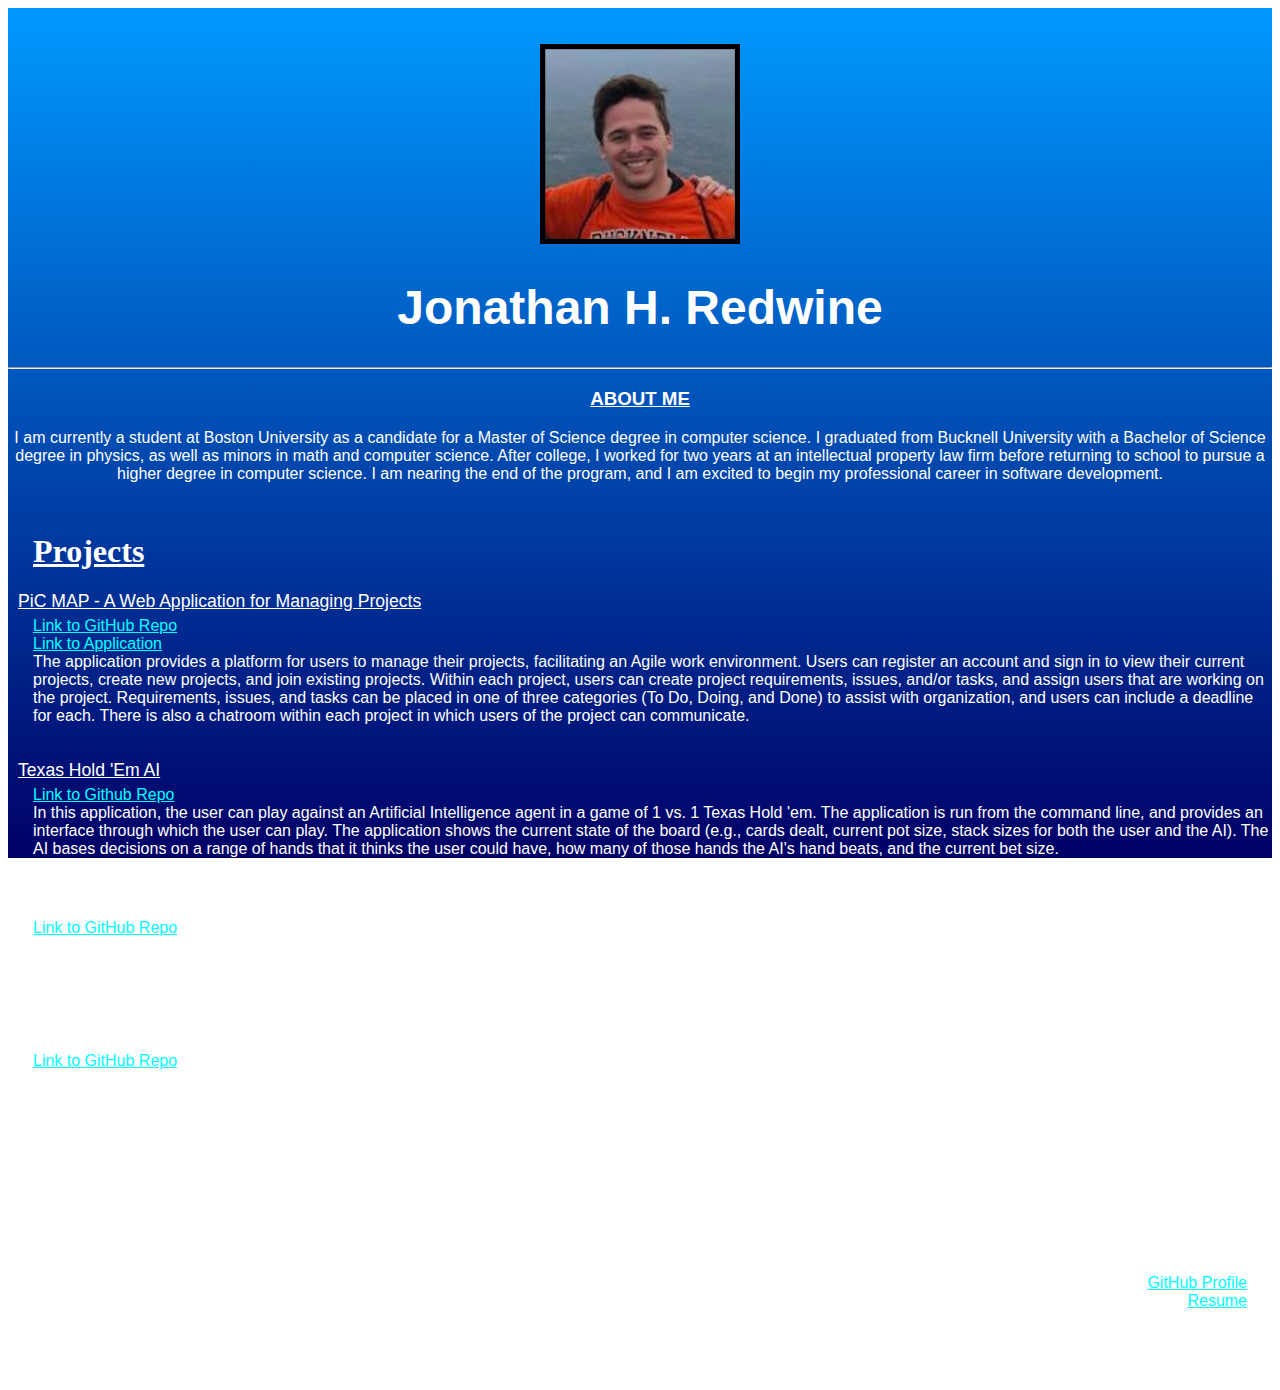
==== index.html @ f76e3702 "updated index.  added Texas Hold 'em, removed SchoolRegistrationSystem and QueueSimulation" ====
<!DOCTYPE html>

<html>
<head>
	<title>Jonathan Redwine's Portfolio</title>

	<style>
		#gradient {
			background: linear-gradient(to bottom, #0099ff 0%, #000066 100%);
		}
		#header {
			text-align: center;
			margin-top: 15px;
			font-size: 150%;
			font-family: arial;
			color: white;
		}
		#bio {
			text-align: center;
			margin-top: 10px;
			margin-bottom: 50px;
			font-size: 100%;
			font-family: arial;
			color: white;
		}
		#projectTitle {
			margin-top: 20px;
			margin-left: 10px;
			font-size: 110%;
			font-family: arial;
			color: white;
			text-decoration:underline;
		}
		#projectInfo {
			margin-top: 5px;
			margin-left: 25px;
			margin-bottom: 35px;
			font-size: 100%;
			font-family: arial;
			color: white;
		}
		#contactInfo {
			margin-top: 25px;
			margin-right: 25px;
			text-align: right;
			font-family: arial;
			color: white;
		}
	</style>
</head>
<body>
	<div id="gradient">
	<br><br>
	<center><img src="bioPic3.jpg" alt="pic" width="200" height="200"></center>
	<div id="header">
		<h1>Jonathan H. Redwine</h1>
	</div>
	<hr>
	<div id="bio">
		<h3 style="text-decoration:underline">ABOUT ME</h3>
		I am currently a student at Boston University as a candidate for a Master of Science degree in computer science.  I graduated from Bucknell University with a Bachelor of Science degree in physics, as well as minors in math and computer science.  After college, I worked for two years at an intellectual property law firm before returning to school to pursue a higher degree in computer science.  I am nearing the end of the program, and I am excited to begin my professional career in software development.
	</div>
	<h1 style="color:white; text-decoration:underline; margin-left:25px;">Projects</h1>
	<div id="projectTitle">PiC MAP - A Web Application for Managing Projects<br></div>
	<div id="projectInfo">
		<a href="https://github.com/PiC-MAP/PiC-MAP.github.io" style="color:aqua">Link to GitHub Repo</a><br>
		<a href="http://picmapmanager.herokuapp.com/" style="color:aqua">Link to Application</a><br>
		The application provides a platform for users to manage their projects, facilitating an Agile work environment.  Users can register an account and sign in to view their current projects, create new projects, and join existing projects.  Within each project, users can create project requirements, issues, and/or tasks, and assign users that are working on the project.  Requirements, issues, and tasks can be placed in one of three categories (To Do, Doing, and Done) to assist with organization, and users can include a deadline for each. There is also a chatroom within each project in which users of the project can communicate.
	</div>
	<div id="projectTitle">Texas Hold 'Em AI<br></div>
	<div id="projectInfo">
		<a href="https://github.com/redwine168/TexasHoldEm" style="color:aqua">Link to Github Repo</a><br>
		In this application, the user can play against an Artificial Intelligence agent in a game of 1 vs. 1 Texas Hold 'em.  The application is run from the command line, and provides an interface through which the user can play.  The application shows the current state of the board (e.g., cards dealt, current pot size, stack sizes for both the user and the AI).  The AI bases decisions on a range of hands that it thinks the user could have, how many of those hands the AI's hand beats, and the current bet size.
	</div>
	</div>
	<div id="projectTitle">Analysis of Different Algorithms for Generating Prime Numbers<br></div>
	<div id="projectInfo">
		<a href="https://github.com/redwine168/PrimeNumberAnalysis" style="color:aqua">Link to GitHub Repo</a><br>
		This console application examines various algorithms for determining the primality of an integer N.  The program lets the user generate an input number of prime numbers using one of a few algorithms.  In particular, I explored an algorithm that tries to quicken a brute force algorithm for determining the primality of an integer N (checking each integer from 1 to N as a factor of N).  The algorithm relies on the fact that you need only check prime numbers less than N, as checking composite numbers is redundant.
	</div>
	<div id="projectTitle">Tic-Tac-Toe AI<br></div>
	<div id="projectInfo">
		<a href="https://github.com/redwine168/TicTacToe" style="color:aqua">Link to GitHub Repo</a><br>
		This console application provides an interface for playing against an AI in Tic-Tac-Toe.  The user may go first or second in a game, and may enter move selections by inputting the index of the location at which they wish to play.  The current state of the board (as well as a board showing move location indices) is displayed after each turn.  The AI is designed according to an algorithm that prevents it from ever losing.
	</div>
	<br><br><br>
	<div id="contactInfo">
		Jonathan Redwine<br>
		jredwine1@gmail.com<br>
		<a href="https://github.com/redwine168" style="color:aqua">GitHub Profile</a><br>
		<a href="http://redwine168.github.io/resume.pdf" style="color:aqua" download>Resume</a>
	</div>
	<br><br><br><br>
	</div>
</body>

</html>
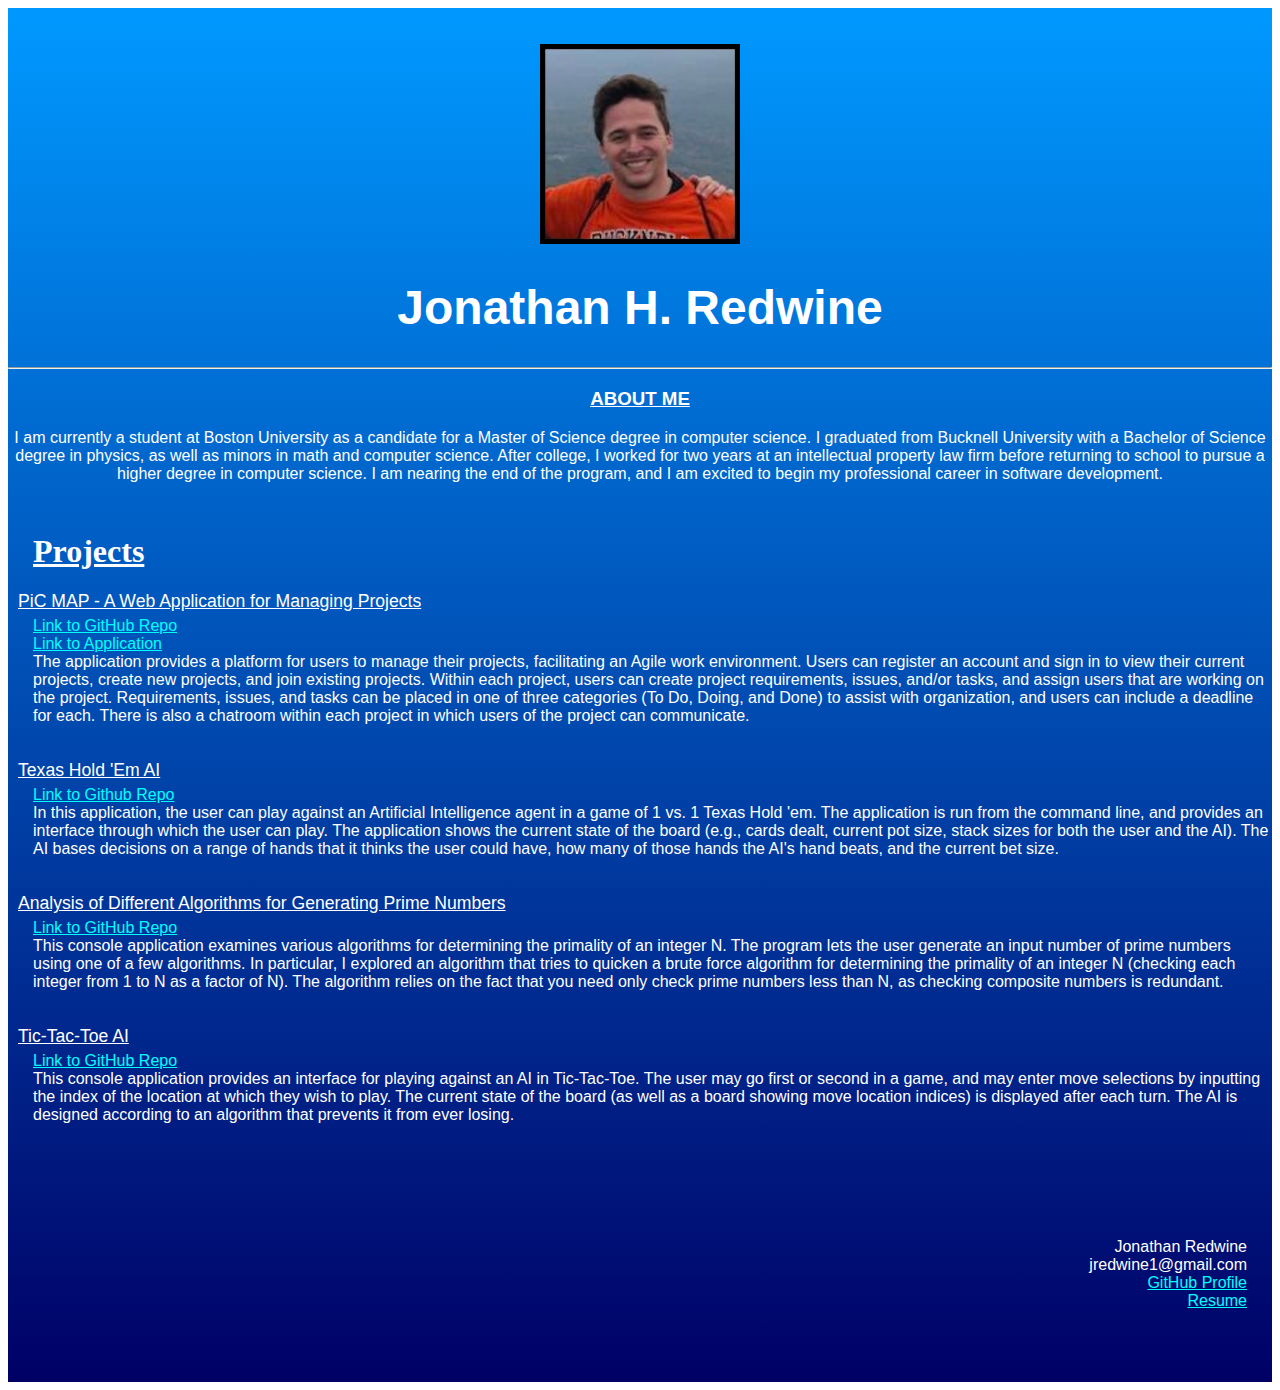
==== commit 7e5ef509: "fixed error" ====
--- a/index.html
+++ b/index.html
@@ -72,7 +72,6 @@
 		<a href="https://github.com/redwine168/TexasHoldEm" style="color:aqua">Link to Github Repo</a><br>
 		In this application, the user can play against an Artificial Intelligence agent in a game of 1 vs. 1 Texas Hold 'em.  The application is run from the command line, and provides an interface through which the user can play.  The application shows the current state of the board (e.g., cards dealt, current pot size, stack sizes for both the user and the AI).  The AI bases decisions on a range of hands that it thinks the user could have, how many of those hands the AI's hand beats, and the current bet size.
 	</div>
-	</div>
 	<div id="projectTitle">Analysis of Different Algorithms for Generating Prime Numbers<br></div>
 	<div id="projectInfo">
 		<a href="https://github.com/redwine168/PrimeNumberAnalysis" style="color:aqua">Link to GitHub Repo</a><br>
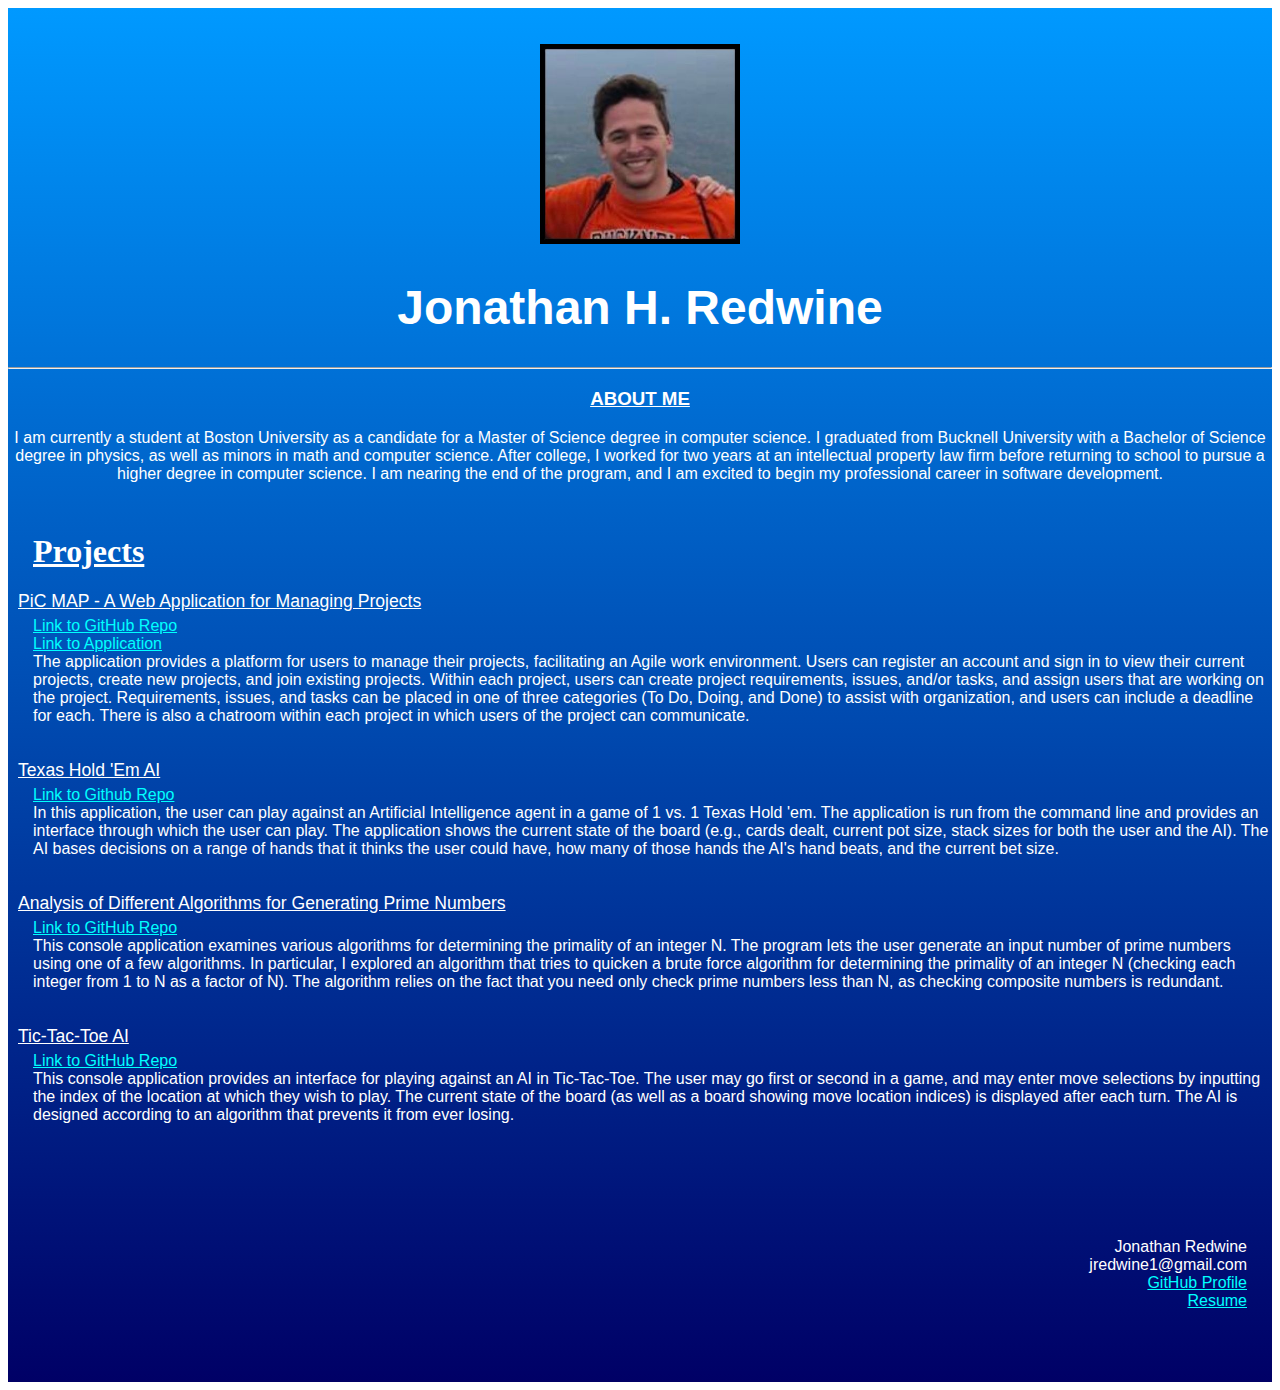
==== commit cfd6a802: "removed comma" ====
--- a/index.html
+++ b/index.html
@@ -70,7 +70,7 @@
 	<div id="projectTitle">Texas Hold 'Em AI<br></div>
 	<div id="projectInfo">
 		<a href="https://github.com/redwine168/TexasHoldEm" style="color:aqua">Link to Github Repo</a><br>
-		In this application, the user can play against an Artificial Intelligence agent in a game of 1 vs. 1 Texas Hold 'em.  The application is run from the command line, and provides an interface through which the user can play.  The application shows the current state of the board (e.g., cards dealt, current pot size, stack sizes for both the user and the AI).  The AI bases decisions on a range of hands that it thinks the user could have, how many of those hands the AI's hand beats, and the current bet size.
+		In this application, the user can play against an Artificial Intelligence agent in a game of 1 vs. 1 Texas Hold 'em.  The application is run from the command line and provides an interface through which the user can play.  The application shows the current state of the board (e.g., cards dealt, current pot size, stack sizes for both the user and the AI).  The AI bases decisions on a range of hands that it thinks the user could have, how many of those hands the AI's hand beats, and the current bet size.
 	</div>
 	<div id="projectTitle">Analysis of Different Algorithms for Generating Prime Numbers<br></div>
 	<div id="projectInfo">
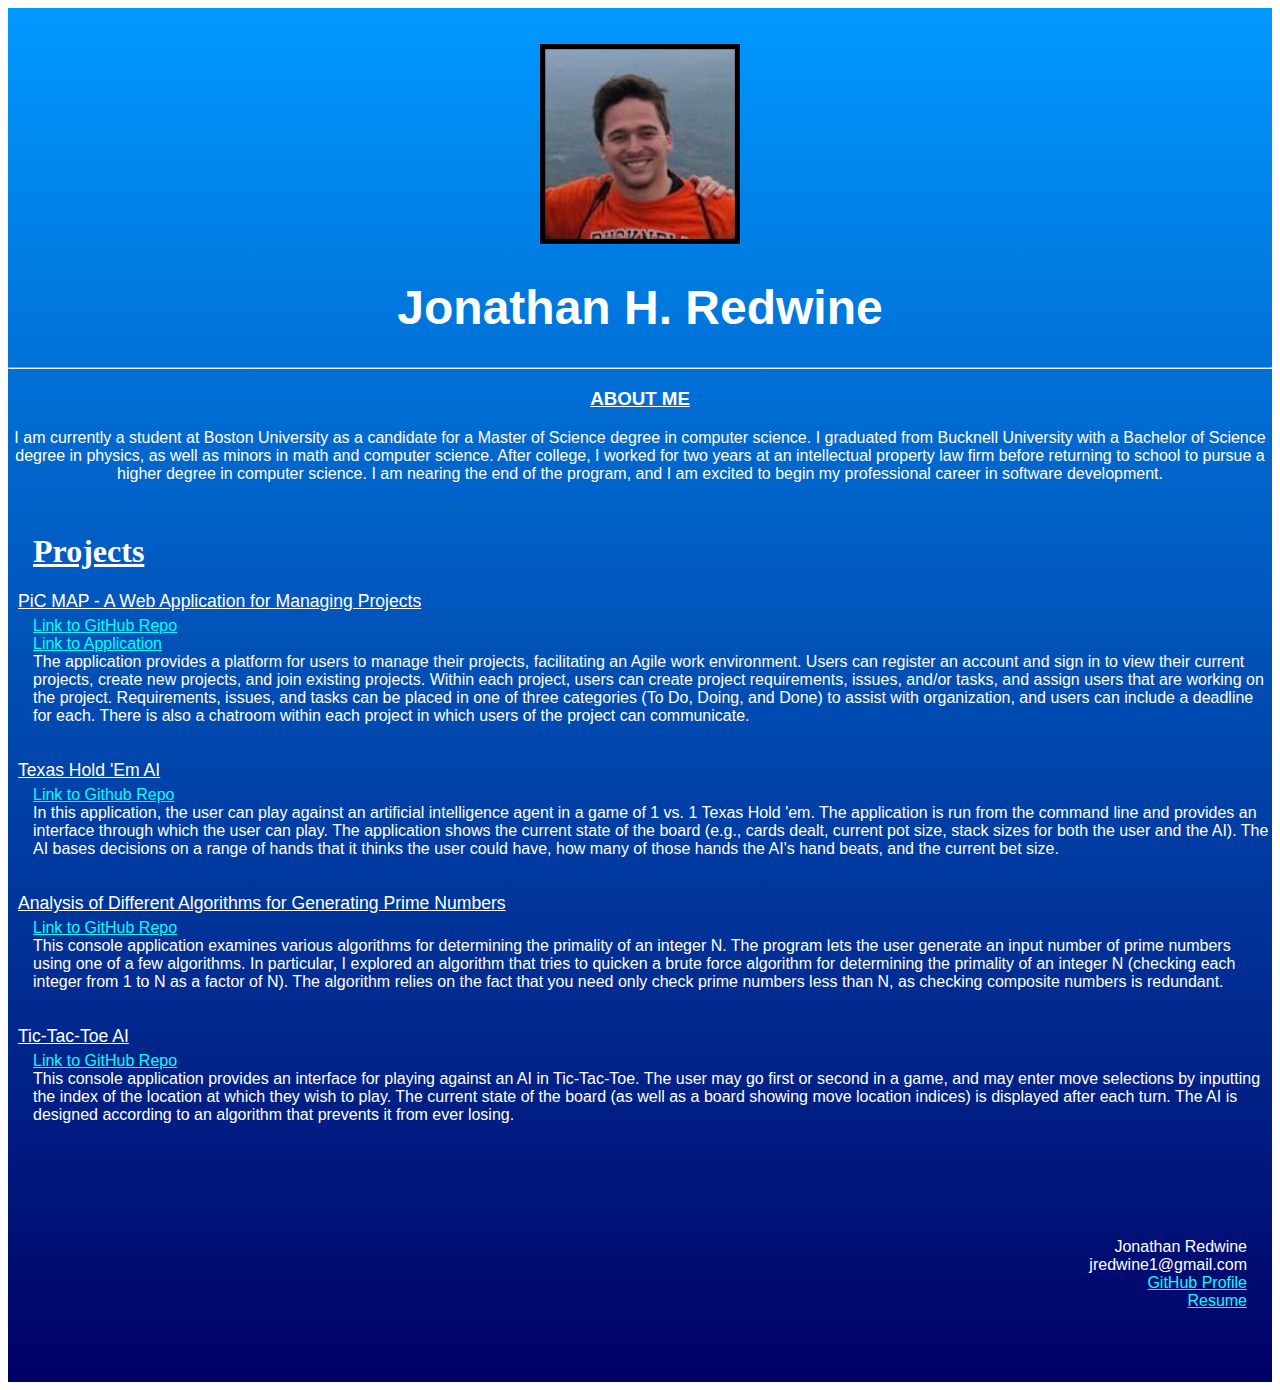
==== commit ec40819d: "decapitalized artificial intelligence" ====
--- a/index.html
+++ b/index.html
@@ -70,7 +70,7 @@
 	<div id="projectTitle">Texas Hold 'Em AI<br></div>
 	<div id="projectInfo">
 		<a href="https://github.com/redwine168/TexasHoldEm" style="color:aqua">Link to Github Repo</a><br>
-		In this application, the user can play against an Artificial Intelligence agent in a game of 1 vs. 1 Texas Hold 'em.  The application is run from the command line and provides an interface through which the user can play.  The application shows the current state of the board (e.g., cards dealt, current pot size, stack sizes for both the user and the AI).  The AI bases decisions on a range of hands that it thinks the user could have, how many of those hands the AI's hand beats, and the current bet size.
+		In this application, the user can play against an artificial intelligence agent in a game of 1 vs. 1 Texas Hold 'em.  The application is run from the command line and provides an interface through which the user can play.  The application shows the current state of the board (e.g., cards dealt, current pot size, stack sizes for both the user and the AI).  The AI bases decisions on a range of hands that it thinks the user could have, how many of those hands the AI's hand beats, and the current bet size.
 	</div>
 	<div id="projectTitle">Analysis of Different Algorithms for Generating Prime Numbers<br></div>
 	<div id="projectInfo">
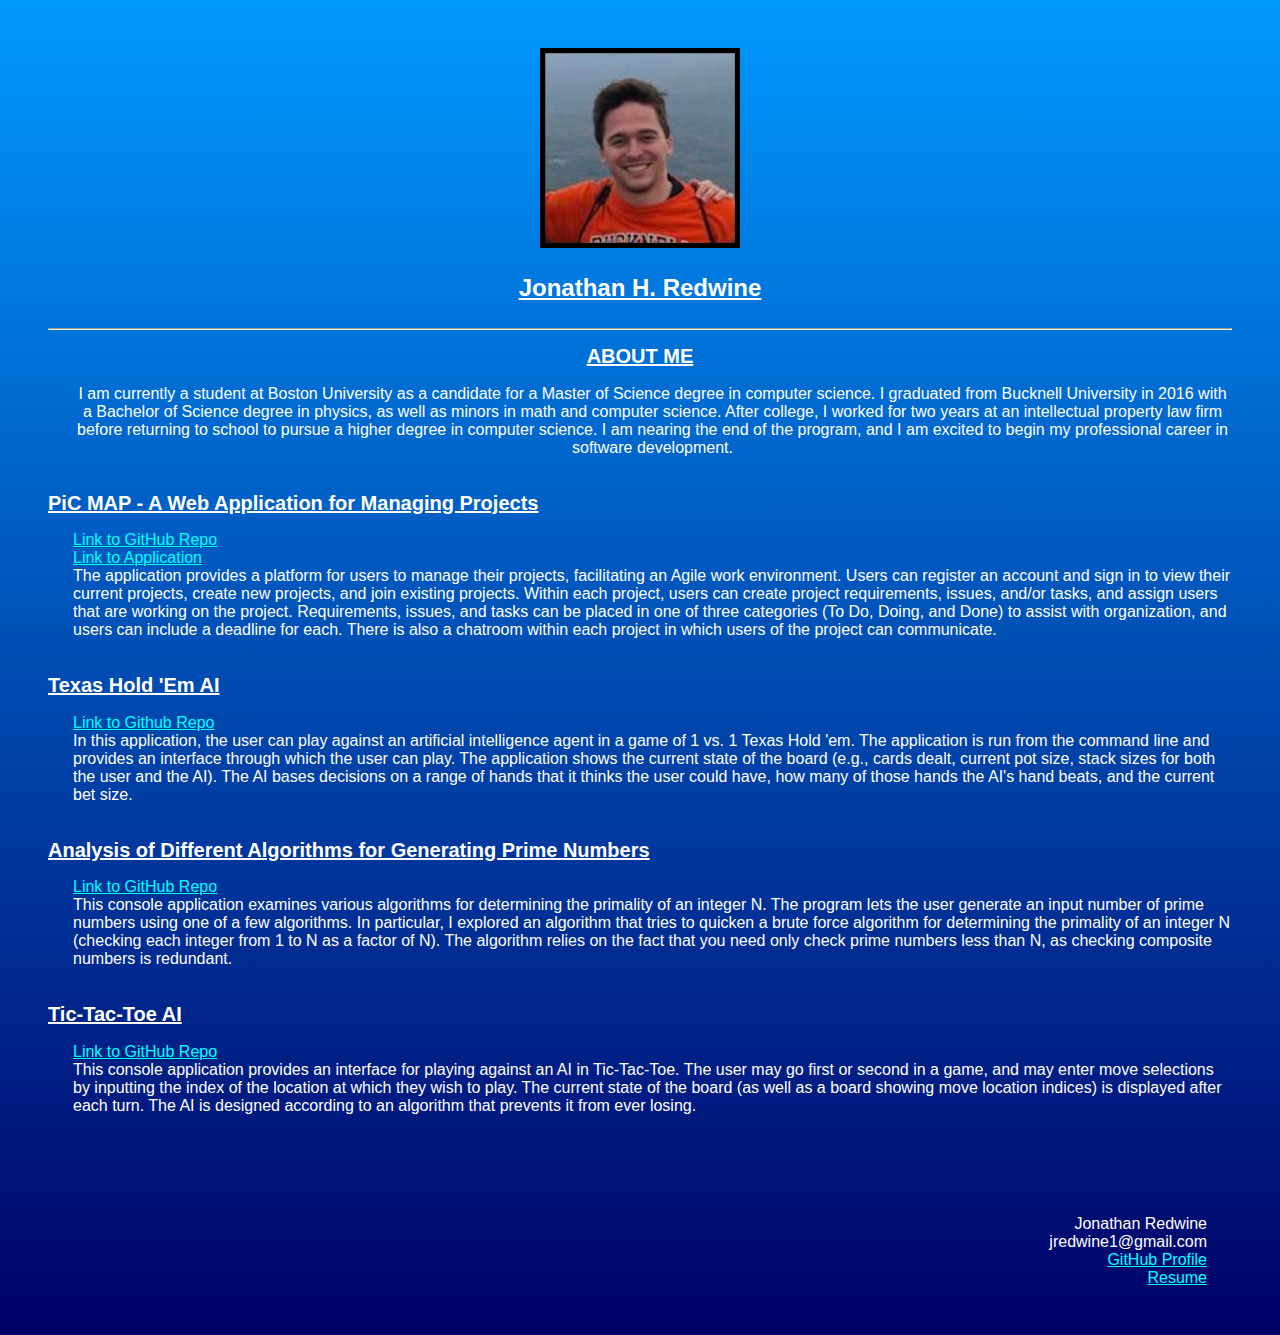
==== commit 986f9d2c: "updated file organization" ====
--- a/index.html
+++ b/index.html
@@ -1,96 +1,74 @@
 <!DOCTYPE html>
 
-<html>
+<html lang="en">
 <head>
 	<title>Jonathan Redwine's Portfolio</title>
-
-	<style>
-		#gradient {
-			background: linear-gradient(to bottom, #0099ff 0%, #000066 100%);
-		}
-		#header {
-			text-align: center;
-			margin-top: 15px;
-			font-size: 150%;
-			font-family: arial;
-			color: white;
-		}
-		#bio {
-			text-align: center;
-			margin-top: 10px;
-			margin-bottom: 50px;
-			font-size: 100%;
-			font-family: arial;
-			color: white;
-		}
-		#projectTitle {
-			margin-top: 20px;
-			margin-left: 10px;
-			font-size: 110%;
-			font-family: arial;
-			color: white;
-			text-decoration:underline;
-		}
-		#projectInfo {
-			margin-top: 5px;
-			margin-left: 25px;
-			margin-bottom: 35px;
-			font-size: 100%;
-			font-family: arial;
-			color: white;
-		}
-		#contactInfo {
-			margin-top: 25px;
-			margin-right: 25px;
-			text-align: right;
-			font-family: arial;
-			color: white;
-		}
-	</style>
+    <meta charset="utf-8"/>
+    <link href="css/screenstyle.css" rel="stylesheet">
+    <link href="css/printstyle.css" rel="stylesheet" media="print">
 </head>
 <body>
-	<div id="gradient">
-	<br><br>
-	<center><img src="bioPic3.jpg" alt="pic" width="200" height="200"></center>
-	<div id="header">
-		<h1>Jonathan H. Redwine</h1>
-	</div>
+    <h1>
+        <img src="images/bioPic.jpg" alt="Jonathan Redwine" width="200" height="200"><br>
+        Jonathan H. Redwine
+    </h1>
 	<hr>
-	<div id="bio">
-		<h3 style="text-decoration:underline">ABOUT ME</h3>
-		I am currently a student at Boston University as a candidate for a Master of Science degree in computer science.  I graduated from Bucknell University with a Bachelor of Science degree in physics, as well as minors in math and computer science.  After college, I worked for two years at an intellectual property law firm before returning to school to pursue a higher degree in computer science.  I am nearing the end of the program, and I am excited to begin my professional career in software development.
-	</div>
-	<h1 style="color:white; text-decoration:underline; margin-left:25px;">Projects</h1>
-	<div id="projectTitle">PiC MAP - A Web Application for Managing Projects<br></div>
-	<div id="projectInfo">
-		<a href="https://github.com/PiC-MAP/PiC-MAP.github.io" style="color:aqua">Link to GitHub Repo</a><br>
-		<a href="http://picmapmanager.herokuapp.com/" style="color:aqua">Link to Application</a><br>
-		The application provides a platform for users to manage their projects, facilitating an Agile work environment.  Users can register an account and sign in to view their current projects, create new projects, and join existing projects.  Within each project, users can create project requirements, issues, and/or tasks, and assign users that are working on the project.  Requirements, issues, and tasks can be placed in one of three categories (To Do, Doing, and Done) to assist with organization, and users can include a deadline for each. There is also a chatroom within each project in which users of the project can communicate.
-	</div>
-	<div id="projectTitle">Texas Hold 'Em AI<br></div>
-	<div id="projectInfo">
-		<a href="https://github.com/redwine168/TexasHoldEm" style="color:aqua">Link to Github Repo</a><br>
-		In this application, the user can play against an artificial intelligence agent in a game of 1 vs. 1 Texas Hold 'em.  The application is run from the command line and provides an interface through which the user can play.  The application shows the current state of the board (e.g., cards dealt, current pot size, stack sizes for both the user and the AI).  The AI bases decisions on a range of hands that it thinks the user could have, how many of those hands the AI's hand beats, and the current bet size.
-	</div>
-	<div id="projectTitle">Analysis of Different Algorithms for Generating Prime Numbers<br></div>
-	<div id="projectInfo">
-		<a href="https://github.com/redwine168/PrimeNumberAnalysis" style="color:aqua">Link to GitHub Repo</a><br>
-		This console application examines various algorithms for determining the primality of an integer N.  The program lets the user generate an input number of prime numbers using one of a few algorithms.  In particular, I explored an algorithm that tries to quicken a brute force algorithm for determining the primality of an integer N (checking each integer from 1 to N as a factor of N).  The algorithm relies on the fact that you need only check prime numbers less than N, as checking composite numbers is redundant.
-	</div>
-	<div id="projectTitle">Tic-Tac-Toe AI<br></div>
-	<div id="projectInfo">
-		<a href="https://github.com/redwine168/TicTacToe" style="color:aqua">Link to GitHub Repo</a><br>
-		This console application provides an interface for playing against an AI in Tic-Tac-Toe.  The user may go first or second in a game, and may enter move selections by inputting the index of the location at which they wish to play.  The current state of the board (as well as a board showing move location indices) is displayed after each turn.  The AI is designed according to an algorithm that prevents it from ever losing.
-	</div>
-	<br><br><br>
-	<div id="contactInfo">
+    <h2 style="text-align:center">ABOUT ME</h2>
+    <p style="text-align:center">
+        I am currently a student at Boston University as a candidate for a Master of Science degree
+        in computer science.  I graduated from Bucknell University in 2016 with a Bachelor of
+        Science degree in physics, as well as minors in math and computer science.  After college,
+        I worked for two years at an intellectual property law firm before returning to school to
+        pursue a higher degree in computer science.  I am nearing the end of the program, and I am
+        excited to begin my professional career in software development.
+    </p>
+    <h2>PiC MAP - A Web Application for Managing Projects</h2>
+    <p>
+        <a href="https://github.com/PiC-MAP/PiC-MAP.github.io">Link to GitHub Repo</a><br>
+        <a href="http://picmapmanager.herokuapp.com/">Link to Application</a><br>
+        The application provides a platform for users to manage their projects, facilitating an Agile work
+        environment.  Users can register an account and sign in to view their current projects, create new
+        projects, and join existing projects.  Within each project, users can create project requirements, issues,
+        and/or tasks, and assign users that are working on the project.  Requirements, issues, and tasks can be
+        placed in one of three categories (To Do, Doing, and Done) to assist with organization, and users can
+        include a deadline for each. There is also a chatroom within each project in which users of the project can
+        communicate.
+    </p>
+    
+    <h2>Texas Hold 'Em AI</h2>
+    <p>
+        <a href="https://github.com/redwine168/TexasHoldEm">Link to Github Repo</a><br>
+        In this application, the user can play against an artificial intelligence agent in a game of 1 vs. 1 Texas
+        Hold 'em.  The application is run from the command line and provides an interface through which the user
+        can play.  The application shows the current state of the board (e.g., cards dealt, current pot size, stack
+        sizes for both the user and the AI).  The AI bases decisions on a range of hands that it thinks the user
+        could have, how many of those hands the AI's hand beats, and the current bet size.
+    </p>
+    
+    <h2>Analysis of Different Algorithms for Generating Prime Numbers</h2>
+    <p>
+        <a href="https://github.com/redwine168/PrimeNumberAnalysis">Link to GitHub Repo</a><br>
+        This console application examines various algorithms for determining the primality of an integer N.  The
+        program lets the user generate an input number of prime numbers using one of a few algorithms.  In
+        particular, I explored an algorithm that tries to quicken a brute force algorithm for determining the
+        primality of an integer N (checking each integer from 1 to N as a factor of N).  The algorithm relies on
+        the fact that you need only check prime numbers less than N, as checking composite numbers is redundant.
+    <p>
+    
+    <h2>Tic-Tac-Toe AI</h2>
+    <p>
+        <a href="https://github.com/redwine168/TicTacToe">Link to GitHub Repo</a><br>
+        This console application provides an interface for playing against an AI in Tic-Tac-Toe.  The user may go
+        first or second in a game, and may enter move selections by inputting the index of the location at which
+        they wish to play.  The current state of the board (as well as a board showing move location indices) is
+        displayed after each turn.  The AI is designed according to an algorithm that prevents it from ever losing.
+    </p>
+	<div class="contactInfo">
 		Jonathan Redwine<br>
 		jredwine1@gmail.com<br>
 		<a href="https://github.com/redwine168" style="color:aqua">GitHub Profile</a><br>
 		<a href="http://redwine168.github.io/resume.pdf" style="color:aqua" download>Resume</a>
 	</div>
-	<br><br><br><br>
-	</div>
 </body>
 
-</html>+</html>	
--- a/css/screenstyle.css
+++ b/css/screenstyle.css
@@ -0,0 +1,42 @@
+body {
+    font-family: Arial, Helvetica;
+    font-size: 12pt;
+    margin: 3em;
+    color: white;
+    background: linear-gradient(to bottom, #0099ff 0%, #000066 100%);
+}
+
+a {
+    color:aqua;
+}
+
+a:hover {
+    color:pink;
+}
+
+h1 {
+    text-align: center;
+    margin-top: 15px;
+    font-size: 150%;
+    text-decoration: underline;
+    line-height: 2em;
+}
+
+h2 {
+    text-align: left;
+    margin-top: 15px;
+    font-size: 125%;
+    text-decoration: underline;
+}
+
+p {
+    margin-left: 25px;
+    margin-bottom: 35px;
+    font-size: 100%;
+}
+
+.contactInfo {
+    margin-top: 100px;
+    margin-right: 25px;
+    text-align: right;
+}
--- a/css/printstyle.css
+++ b/css/printstyle.css
@@ -0,0 +1,14 @@
+body {
+    font-family: "Times New Roman", Arial, Helvetica;
+    color: black;
+    background: white;
+} 
+
+a {
+    color:blue;
+}
+
+a:hover {
+    color:lightblue;
+}
+
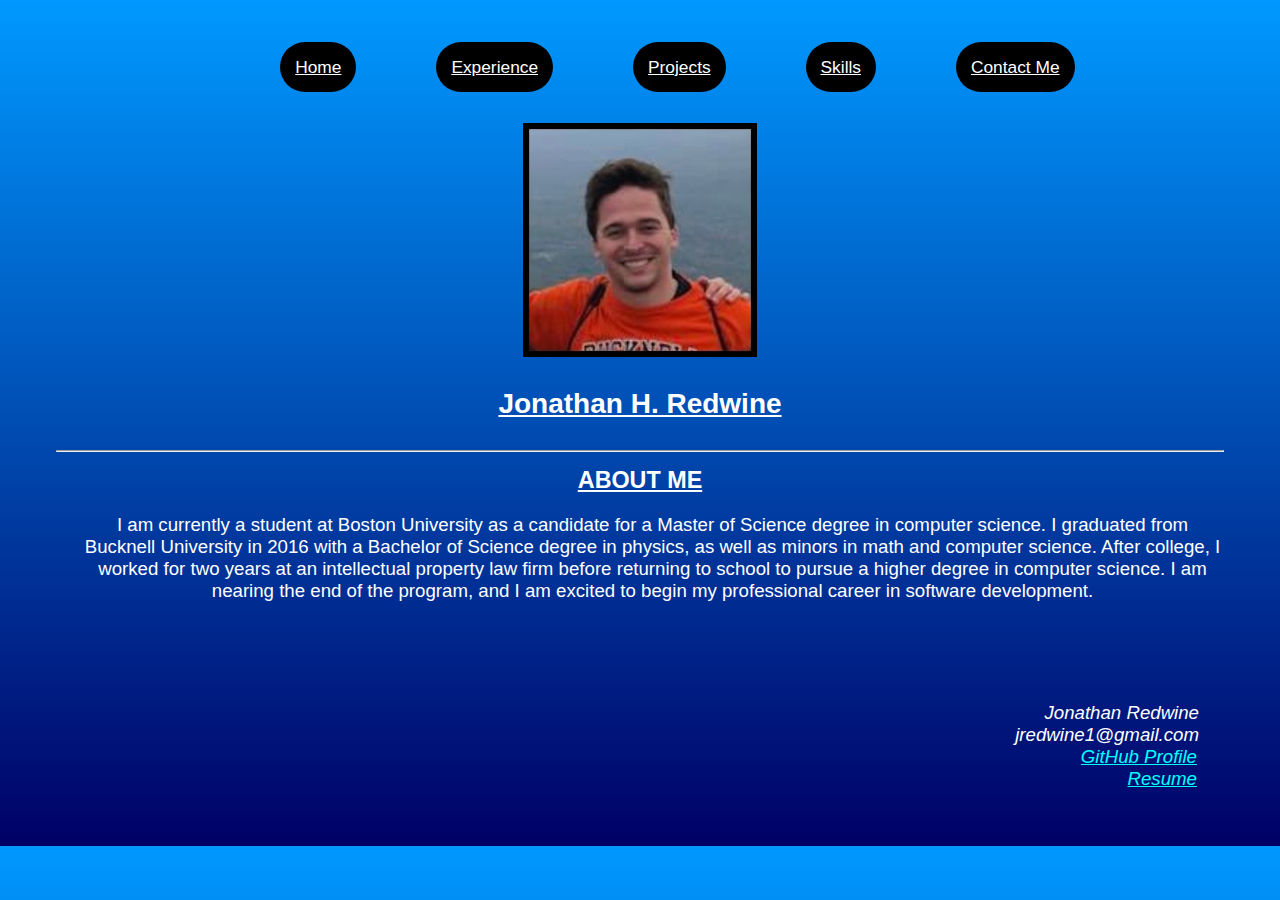
==== commit 8870d3c9: "update to portfolio since end of semester" ====
--- a/index.html
+++ b/index.html
@@ -1,74 +1,45 @@
 <!DOCTYPE html>
 
-<html lang="en">
+<html>
+
 <head>
 	<title>Jonathan Redwine's Portfolio</title>
-    <meta charset="utf-8"/>
+	<meta charset="utf-8"/>
     <link href="css/screenstyle.css" rel="stylesheet">
     <link href="css/printstyle.css" rel="stylesheet" media="print">
 </head>
+
 <body>
-    <h1>
-        <img src="images/bioPic.jpg" alt="Jonathan Redwine" width="200" height="200"><br>
+	<nav>
+        <a class="navButton" href="index.html">Home</a>
+        <a class="navButton" href="experience.html">Experience</a>
+        <a class="navButton" href="projects.html">Projects</a>
+        <a class="navButton" href="skills.html">Skills</a>
+        <a class="navButton" href="contactme.html">Contact Me</a>
+    </nav>
+
+	<h1>
+        <img class="mainImg" src="images/bioPic.jpg" alt="Jonathan Redwine"><br>
         Jonathan H. Redwine
     </h1>
 	<hr>
     <h2 style="text-align:center">ABOUT ME</h2>
     <p style="text-align:center">
-        I am currently a student at Boston University as a candidate for a Master of Science degree
+		I am currently a student at Boston University as a candidate for a Master of Science degree
         in computer science.  I graduated from Bucknell University in 2016 with a Bachelor of
         Science degree in physics, as well as minors in math and computer science.  After college,
         I worked for two years at an intellectual property law firm before returning to school to
         pursue a higher degree in computer science.  I am nearing the end of the program, and I am
         excited to begin my professional career in software development.
     </p>
-    <h2>PiC MAP - A Web Application for Managing Projects</h2>
-    <p>
-        <a href="https://github.com/PiC-MAP/PiC-MAP.github.io">Link to GitHub Repo</a><br>
-        <a href="http://picmapmanager.herokuapp.com/">Link to Application</a><br>
-        The application provides a platform for users to manage their projects, facilitating an Agile work
-        environment.  Users can register an account and sign in to view their current projects, create new
-        projects, and join existing projects.  Within each project, users can create project requirements, issues,
-        and/or tasks, and assign users that are working on the project.  Requirements, issues, and tasks can be
-        placed in one of three categories (To Do, Doing, and Done) to assist with organization, and users can
-        include a deadline for each. There is also a chatroom within each project in which users of the project can
-        communicate.
-    </p>
-    
-    <h2>Texas Hold 'Em AI</h2>
-    <p>
-        <a href="https://github.com/redwine168/TexasHoldEm">Link to Github Repo</a><br>
-        In this application, the user can play against an artificial intelligence agent in a game of 1 vs. 1 Texas
-        Hold 'em.  The application is run from the command line and provides an interface through which the user
-        can play.  The application shows the current state of the board (e.g., cards dealt, current pot size, stack
-        sizes for both the user and the AI).  The AI bases decisions on a range of hands that it thinks the user
-        could have, how many of those hands the AI's hand beats, and the current bet size.
-    </p>
-    
-    <h2>Analysis of Different Algorithms for Generating Prime Numbers</h2>
-    <p>
-        <a href="https://github.com/redwine168/PrimeNumberAnalysis">Link to GitHub Repo</a><br>
-        This console application examines various algorithms for determining the primality of an integer N.  The
-        program lets the user generate an input number of prime numbers using one of a few algorithms.  In
-        particular, I explored an algorithm that tries to quicken a brute force algorithm for determining the
-        primality of an integer N (checking each integer from 1 to N as a factor of N).  The algorithm relies on
-        the fact that you need only check prime numbers less than N, as checking composite numbers is redundant.
-    <p>
-    
-    <h2>Tic-Tac-Toe AI</h2>
-    <p>
-        <a href="https://github.com/redwine168/TicTacToe">Link to GitHub Repo</a><br>
-        This console application provides an interface for playing against an AI in Tic-Tac-Toe.  The user may go
-        first or second in a game, and may enter move selections by inputting the index of the location at which
-        they wish to play.  The current state of the board (as well as a board showing move location indices) is
-        displayed after each turn.  The AI is designed according to an algorithm that prevents it from ever losing.
-    </p>
-	<div class="contactInfo">
-		Jonathan Redwine<br>
+
+    <address>
+        Jonathan Redwine<br>
 		jredwine1@gmail.com<br>
-		<a href="https://github.com/redwine168" style="color:aqua">GitHub Profile</a><br>
-		<a href="http://redwine168.github.io/resume.pdf" style="color:aqua" download>Resume</a>
-	</div>
+		<a href="https://github.com/redwine168">GitHub Profile</a><br>
+		<a href="resume.pdf" download>Resume</a>
+    </address>
+
 </body>
 
-</html>	
+</html>
--- a/css/screenstyle.css
+++ b/css/screenstyle.css
@@ -1,17 +1,50 @@
+
 body {
     font-family: Arial, Helvetica;
-    font-size: 12pt;
+    font-size: 14pt;
     margin: 3em;
     color: white;
     background: linear-gradient(to bottom, #0099ff 0%, #000066 100%);
+} 
+
+nav {
+    margin-left:10%;
+    margin-right:10%;
+    margin-bottom: 45px;
+    text-align: center;
 }
+
 
 a {
     color:aqua;
+    padding: 2px;
 }
 
 a:hover {
     color:pink;
+}
+
+.navButton {
+    border-radius: 25px;
+    margin-left:8%;
+    background-color: black;
+    border: white;
+    color: white;
+    text-align: center;
+    padding: 15px;
+    font-size: 13pt;
+    font-weight: normal;
+}
+
+.button {
+    border-radius:15px;
+    background-color: aqua;
+    border: black;
+    color: black;
+    text-align: center;
+    font-size: 10pt;
+    font-weight: normal;
+    padding: 4px;
 }
 
 h1 {
@@ -35,8 +68,62 @@
     font-size: 100%;
 }
 
-.contactInfo {
+address {
     margin-top: 100px;
     margin-right: 25px;
     text-align: right;
 }
+
+form {
+    text-align: center;
+    margin-left: 30%;
+    margin-right: 30%;
+    width: 40%;
+    border: 2px solid white;
+    padding: 20px;
+}
+
+input {
+    border: 2px solid gray;
+}
+
+textarea {
+    width: 75%;
+    height: 60px;
+}
+
+.errorMessage {
+    font-size: 10pt;
+    font-weight: bold;
+    color: #ff471a;
+}
+
+.mainImg {
+    width: 20%;
+}
+
+.experienceImg {
+    width: 10%;
+}
+
+.projectImg {
+    width: 18%;
+    margin-top: 15px;
+}
+
+.projectInfo {
+    font-size: 90%; 
+}
+
+ul {
+    color: white;
+}
+
+.wrappedElement {
+    border: 2px solid white;
+}
+
+img.wrappedElement {
+    width: 12%;
+}
+
--- a/css/printstyle.css
+++ b/css/printstyle.css
@@ -1,3 +1,4 @@
+
 body {
     font-family: "Times New Roman", Arial, Helvetica;
     color: black;
@@ -7,8 +8,3 @@
 a {
     color:blue;
 }
-
-a:hover {
-    color:lightblue;
-}
-
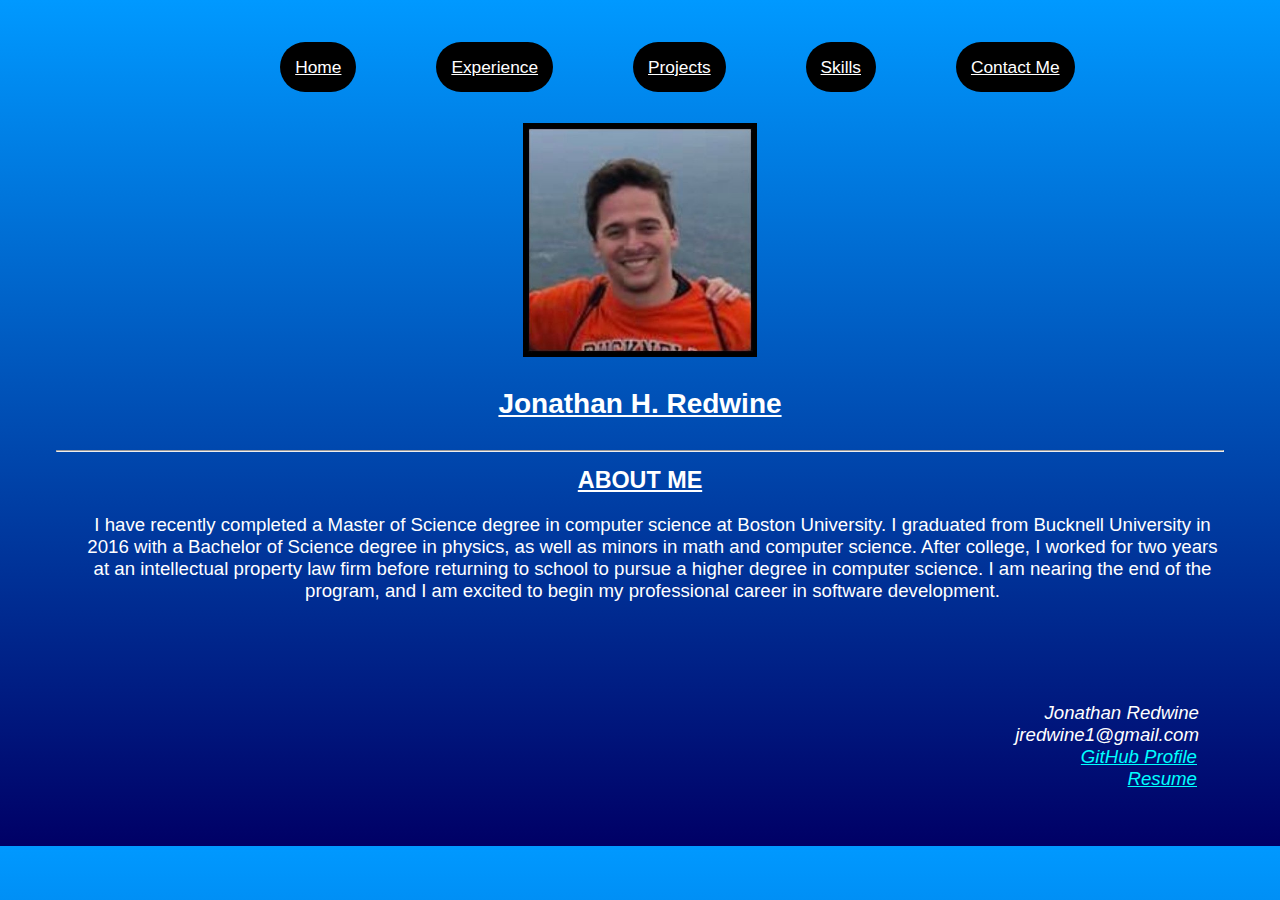
==== commit 17975b95: "updated bio" ====
--- a/index.html
+++ b/index.html
@@ -25,8 +25,8 @@
 	<hr>
     <h2 style="text-align:center">ABOUT ME</h2>
     <p style="text-align:center">
-		I am currently a student at Boston University as a candidate for a Master of Science degree
-        in computer science.  I graduated from Bucknell University in 2016 with a Bachelor of
+		I have recently completed a Master of Science degree in computer science at Boston
+        University.  I graduated from Bucknell University in 2016 with a Bachelor of
         Science degree in physics, as well as minors in math and computer science.  After college,
         I worked for two years at an intellectual property law firm before returning to school to
         pursue a higher degree in computer science.  I am nearing the end of the program, and I am
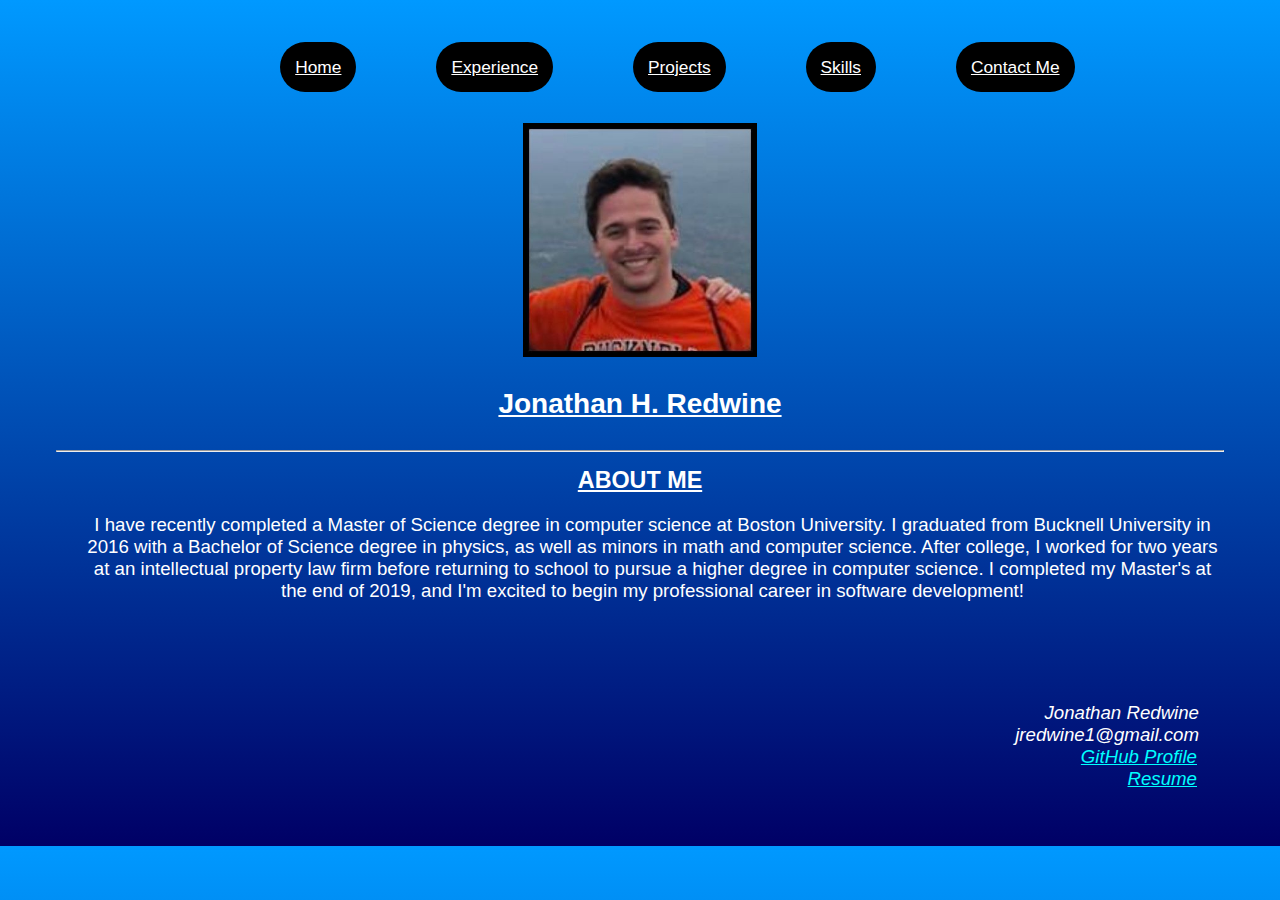
==== commit 6d020b0c: "updated bio" ====
--- a/index.html
+++ b/index.html
@@ -29,8 +29,8 @@
         University.  I graduated from Bucknell University in 2016 with a Bachelor of
         Science degree in physics, as well as minors in math and computer science.  After college,
         I worked for two years at an intellectual property law firm before returning to school to
-        pursue a higher degree in computer science.  I am nearing the end of the program, and I am
-        excited to begin my professional career in software development.
+        pursue a higher degree in computer science.  I completed my Master's at the end of 2019, and
+        I'm excited to begin my professional career in software development!
     </p>
 
     <address>
